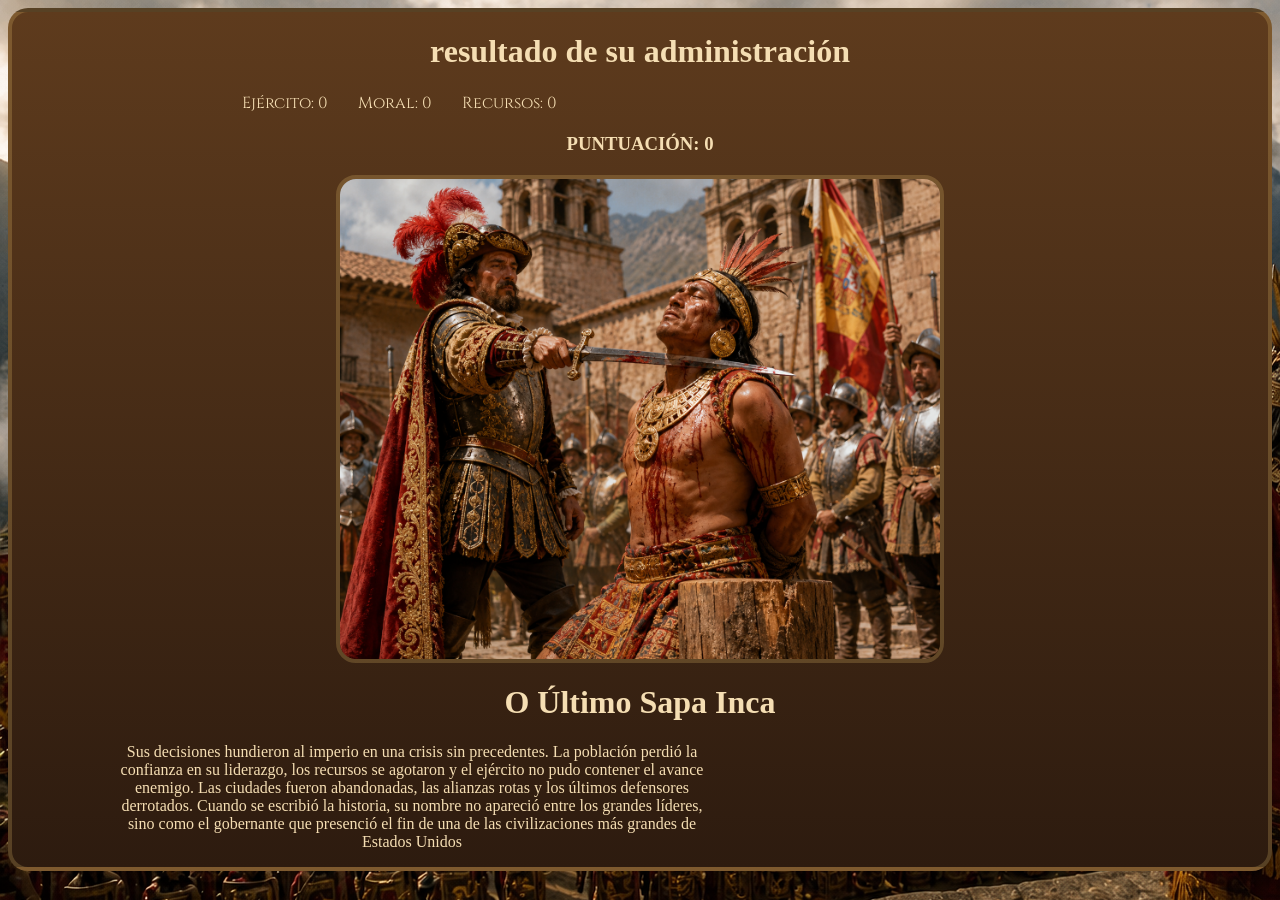
==== resultado.html @ b2c2831b "v: 1.0" ====
<!DOCTYPE html>
<html lang="en">

<head>
    <meta charset="UTF-8">
    <meta name="viewport" content="width=device-width, initial-scale=1.0">
    <title>reultado do jogo!</title>
    <link rel="preconnect" href="https://fonts.googleapis.com">
    <link rel="preconnect" href="https://fonts.gstatic.com" crossorigin>
    <link href="https://fonts.googleapis.com/css2?family=Cinzel:wght@400..900&display=swap" rel="stylesheet">
    <link rel="stylesheet" href="resultado.css">
    <meta name="viewport" content="width=device-width, initial-scale=1.0">
</head>

<body>

    <div id="conteiner">
        <h1>resultado de su administración</h1>
        <div id="dec">
            <div id="exercito"></div>
            <div id="moral"></div>
            <div id="recurso"></div>
        </div>

        <h3 id="pontuação"></h3>

        <img id="imagem">

        <h1 id="titulo"></h1>
        <p id="final"></p>

    </div>
    <script src="javaScrip/resultado.js"></script>
</body>

</html>
---- resultado.css ----
#conteiner {
    background: linear-gradient(to bottom,
            #5e3b1d,
            #2d1b0f
            );

    color: #f5deb3;
    text-align: center;
    border-radius: 20px;
    border: 4px solid rgba(255, 215, 120, 0.2);

}

#dec {
    font-family: "Cinzel", serif;
    display: flex;
    gap: 30px;
    margin-left: 230px;
}

#final{
    width: 600px;
    margin-left: 100px;
}
body{
    background: url(imagens/telaP.png);
}



/* ===== RESPONSIVIDADE PARA CELULARES ===== */
@media (max-width: 768px) {
    body {
        margin: 0;
        padding: 15px;
        background-size: cover;
        background-position: center;
        background-repeat: no-repeat;
        min-height: 100vh;
    }

    #conteiner {
        width: 100%;
        padding: 20px;
        box-sizing: border-box;
    }

    #dec {
        justify-content: center;
        flex-wrap: wrap;
        margin-left: 0;
    }

    #final {
        width: 100%;
        max-width: 600px;
        margin-left: auto;
        margin-right: auto;
        box-sizing: border-box;
    }
}

@media (max-width: 480px) {
    body {
        padding: 10px;
    }

    #conteiner {
        padding: 15px;
    }

    #dec {
        gap: 15px;
    }
}

/* ===== AJUSTE DA IMAGEM DO RESULTADO ===== */
#imagem {
    display: block;
    max-width: 600px;
    width: 100%;
    height: auto;
    margin: 20px auto;
    border-radius: 20px;
    border: 4px solid rgba(255, 215, 120, 0.2);
    object-fit: contain;
}

#titulo {
    margin-left: auto;
    margin-right: auto;
}

#final {
    display: block;
    position: relative;
    z-index: 1;
}

/* ===== RESPONSIVIDADE DA IMAGEM PARA CELULARES ===== */
@media (max-width: 768px) {
    #imagem {
        max-width: 100%;
        margin: 15px auto;
    }

    #titulo {
        font-size: 24px;
        padding: 0 10px;
        box-sizing: border-box;
    }

    #final {
        margin-top: 10px;
        padding: 0 10px;
    }
}

@media (max-width: 480px) {
    #imagem {
        max-width: 100%;
        margin: 12px auto;
        border-radius: 15px;
    }

    #titulo {
        font-size: 20px;
    }

    #final {
        font-size: 16px;
        line-height: 1.4;
    }
}
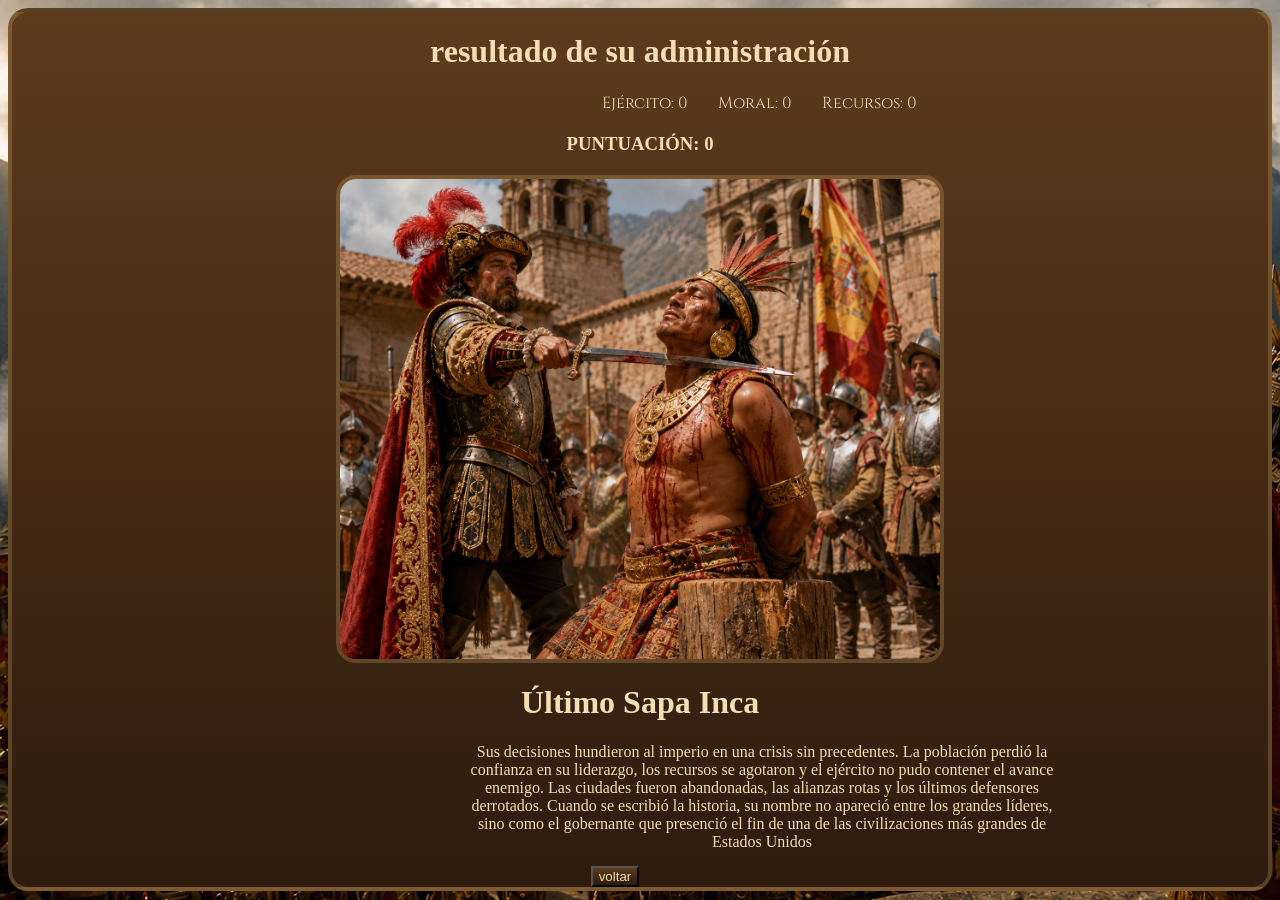
==== commit cae47d1f: "V: 1.2" ====
--- a/resultado.html
+++ b/resultado.html
@@ -28,7 +28,9 @@
 
         <h1 id="titulo"></h1>
         <p id="final"></p>
-
+        <a href="jogo.html">
+            <button id="voltar">voltar</button>
+        </a>
     </div>
     <script src="javaScrip/resultado.js"></script>
 </body>
--- a/resultado.css
+++ b/resultado.css
@@ -15,15 +15,25 @@
     font-family: "Cinzel", serif;
     display: flex;
     gap: 30px;
-    margin-left: 230px;
+    margin-left: 590px;
 }
 
 #final{
     width: 600px;
-    margin-left: 100px;
+    margin-left: 450px;
 }
 body{
     background: url(imagens/telaP.png);
+}
+
+#voltar{
+    background: linear-gradient(to bottom,
+            #5e3b1d,
+            #2d1b0f);
+
+    color: #f5deb3;
+    margin-right: 50px;
+    margin-top: -10px   ;
 }
 
 
@@ -58,6 +68,15 @@
         margin-right: auto;
         box-sizing: border-box;
     }
+    #voltar{
+    background: linear-gradient(to bottom,
+            #5e3b1d,
+            #2d1b0f);
+
+    color: #f5deb3;
+    margin-left: 60px;
+    margin-top: -10px   ;
+}
 }
 
 @media (max-width: 480px) {
